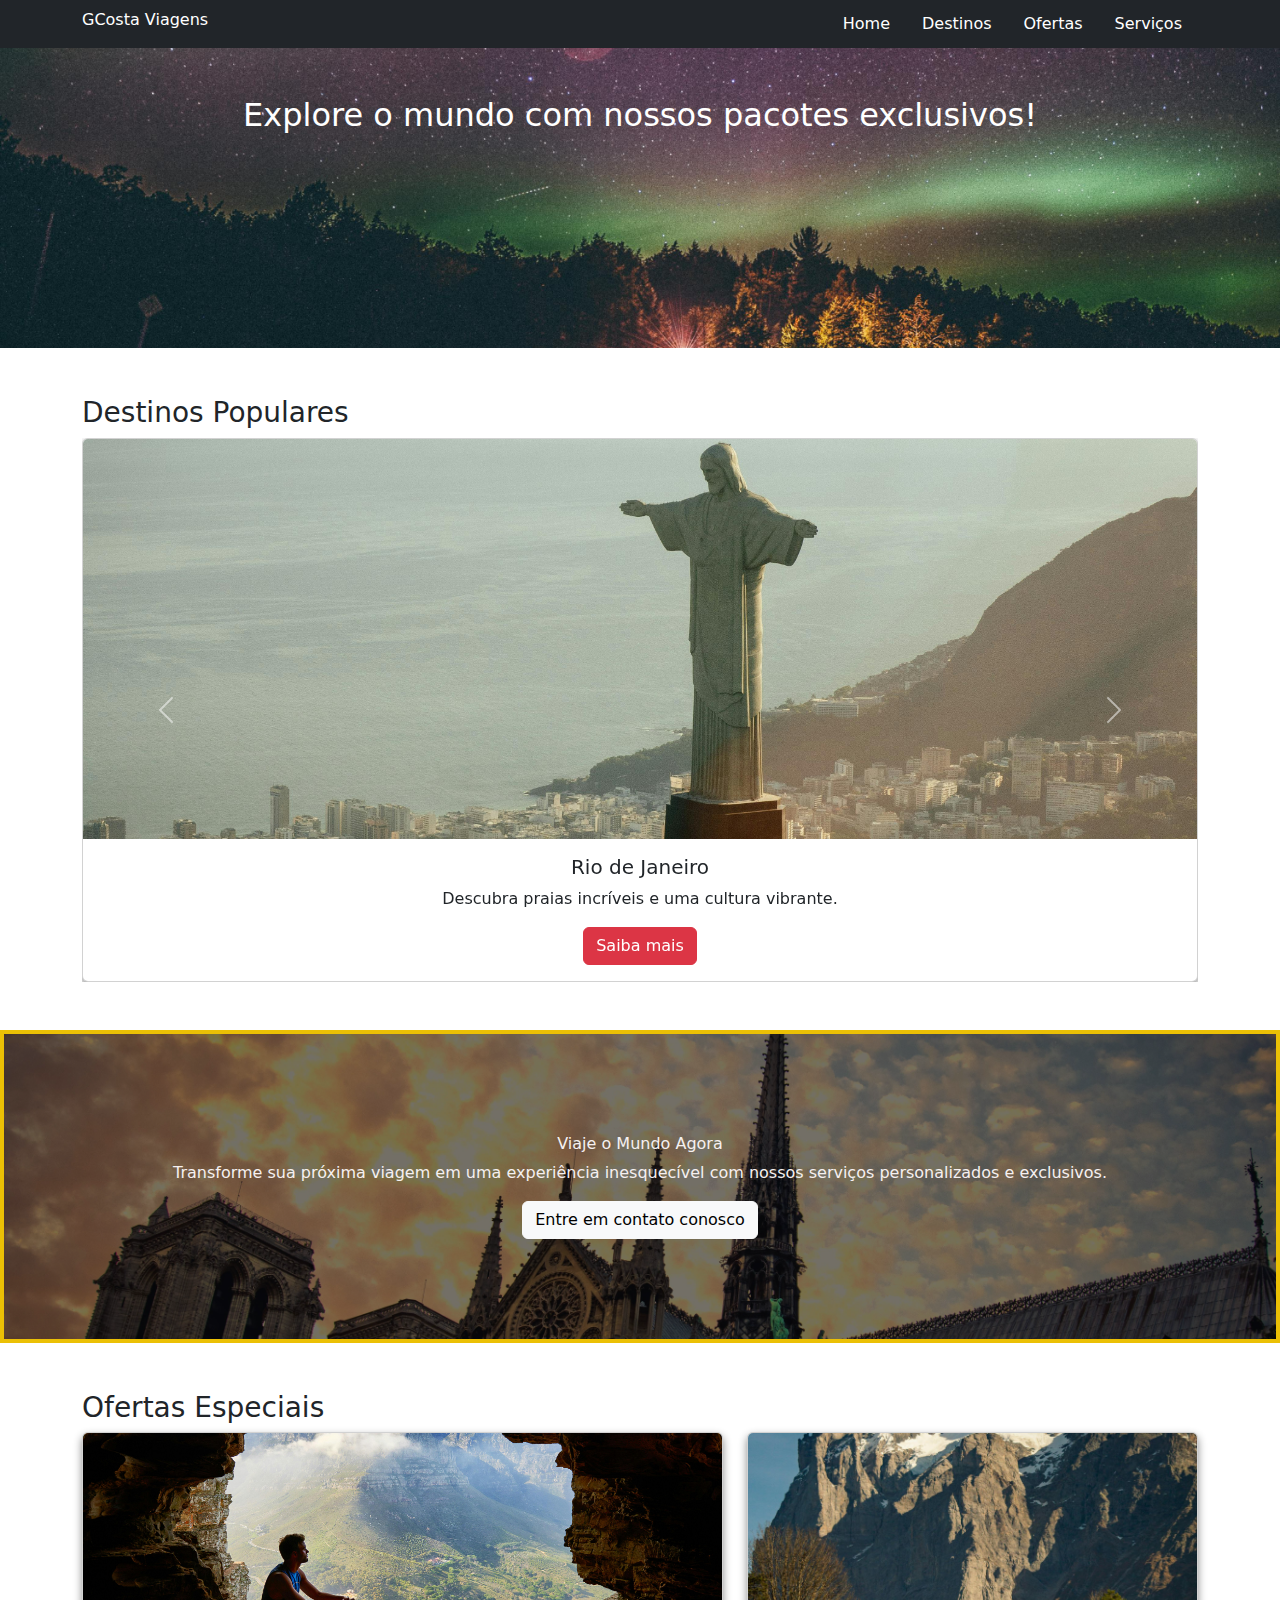
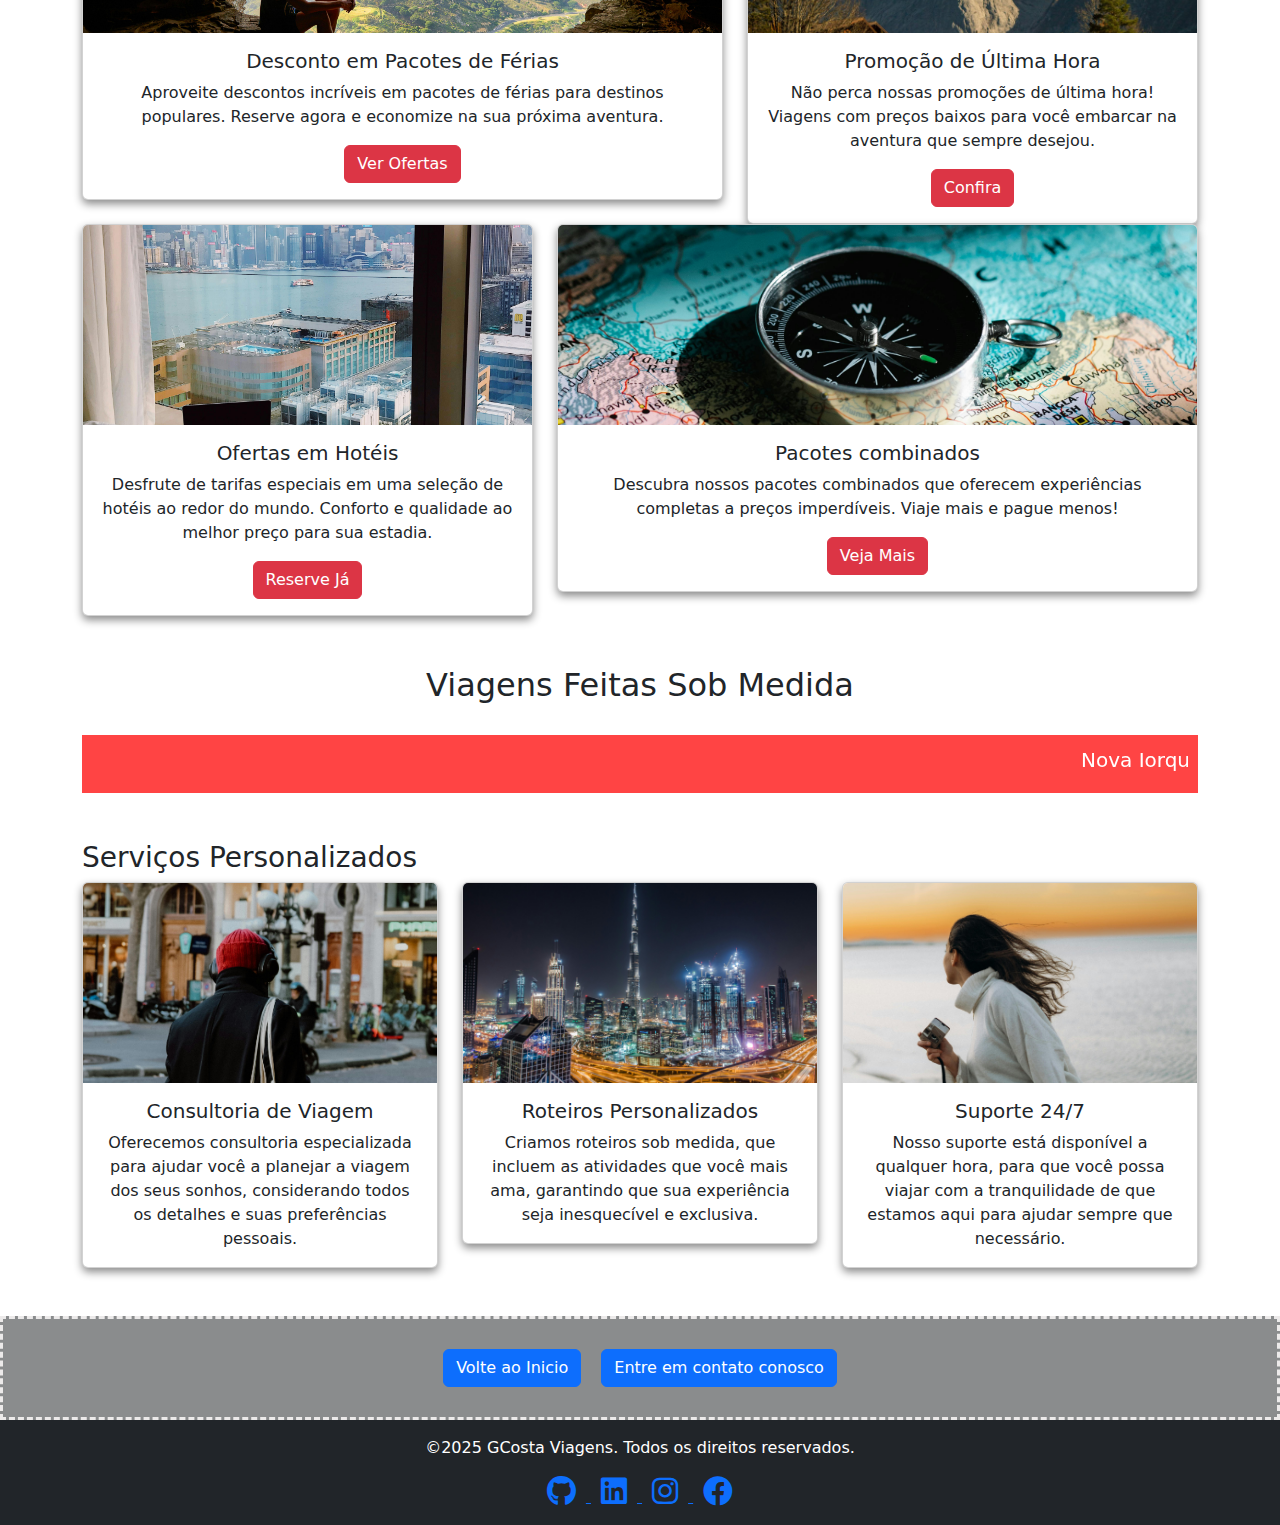
==== index.html @ 27de22e7 "publicando projeto" ====
<!DOCTYPE html>
<html lang="pt-BR">
  <head>
    <meta charset="UTF-8" />
    <meta name="viewport" content="width=device-width, initial-scale=1.0" />
    <meta name="description" content="GCosta Viagens - Descubra destinos incríveis com pacotes personalizados e ofertas exclusivas.">
    <title>GCosta Viagens</title>
    
    <link rel="stylesheet" href="styles.css" />
    <link
      href="https://cdn.jsdelivr.net/npm/bootstrap@5.3.3/dist/css/bootstrap.min.css"
      rel="stylesheet"
      integrity="sha384-QWTKZyjpPEjISv5WaRU9OFeRpok6YctnYmDr5pNlyT2bRjXh0JMhjY6hW+ALEwIH"
      crossorigin="anonymous"
    />
    <link
      rel="stylesheet"
      href="https://cdnjs.cloudflare.com/ajax/libs/font-awesome/6.0.0-beta3/css/all.min.css"
    />
    <script
      src="https://cdn.jsdelivr.net/npm/bootstrap@5.3.3/dist/js/bootstrap.bundle.min.js"
      integrity="sha384-YvpcrYf0tY3lHB60NNkmXc5s9fDVZLESaAA55NDzOxhy9GkcIdslK1eN7N6jIeHz"
      crossorigin="anonymous"
    ></script>
  </head>

  <body>
    <header class="bg-dark text-white p-1">
      <div class="container d-flex justify-content-between align-items-center">
        <h1>GCosta Viagens</h1>
        <nav>
          <ul class="nav">
            <li class="nav-item">
              <a class="nav-link text-white" href="#hero">Home</a>
            </li>
            <li class="nav-item">
              <a class="nav-link text-white" href="#destinos">Destinos</a>
            </li>
            <li class="nav-item">
              <a class="nav-link text-white" href="#ofertas">Ofertas</a>
            </li>
            <li class="nav-item">
              <a class="nav-link text-white" href="#servicos">Serviços</a>
            </li>
          </ul>
        </nav>
      </div>
    </header>

    <main>
      <section class="banner text-center text-white bg-dark p-5" id="hero">
        <h2>Explore o mundo com nossos pacotes exclusivos!</h2>
      </section>
      <section class="container my-5" id="destinos" >
        <h3>Destinos Populares</h3>
        <div
          id="carouselExample"
          class="carousel slide"
          data-bs-ride="carousel"
        >
          <div class="carousel-inner">
            <div class="carousel-item active">
              <div class="card">
                <img
                  src="img/rio.jpg"
                  class="card-img-top"
                  alt="Imagem do destino"
                />
                <div class="card-body">
                  <h5 class="card-title">Rio de Janeiro</h5>
                  <p class="card-text">
                    Descubra praias incríveis e uma cultura vibrante.
                  </p>
                  <a href="#" class="btn btn-danger">Saiba mais</a>
                </div>
              </div>
            </div>
            <div class="carousel-item">
              <div class="card">
                <img
                  src="img/torreEiffel.jpg"
                  class="card-img-top"
                  alt="Imagem do destino"
                />
                <div class="card-body">
                  <h5 class="card-title">Paris</h5>
                  <p class="card-text">
                    Descubra os encantos da cidade dos namorados.
                  </p>
                  <a href="#" class="btn btn-danger">Saiba mais</a>
                </div>
              </div>
            </div>
            <div class="carousel-item">
              <div class="card">
                <img
                  src="img/porto.jpg"
                  class="card-img-top"
                  alt="Imagem do destino"
                />
                <div class="card-body">
                  <h5 class="card-title">Porto</h5>
                  <p class="card-text">A mais famosa cidade de Portugal.</p>
                  <a href="#" class="btn btn-danger">Saiba mais</a>
                </div>
              </div>
            </div>
          </div>
          <button
            class="carousel-control-prev"
            type="button"
            data-bs-target="#carouselExample"
            data-bs-slide="prev"
          >
            <span class="carousel-control-prev-icon" aria-hidden="true"></span>
            <span class="visually-hidden">Previous</span>
          </button>
          <button
            class="carousel-control-next"
            type="button"
            data-bs-target="#carouselExample"
            data-bs-slide="next"
          >
            <span class="carousel-control-next-icon" aria-hidden="true"></span>
            <span class="visually-hidden">Next</span>
          </button>
        </div>
      </section>

    <header class="hero">
        <div class="container">
            <h1>Viaje o Mundo Agora</h1>
            <p>Transforme sua próxima viagem em uma experiência inesquecível com nossos serviços personalizados e exclusivos.</p>
            <a href="https://wa.me/5524988362454" target="_blank" class="btn btn-light">Entre em contato conosco</a>
        </div>
    </header>

    <section class="container my-5" id="ofertas">
      <h3>Ofertas Especiais</h3>
      <div class="row">
        <div class="col-md-7">
          <div class="card">
            <img src="img/desconto.jpg" class="card-img-top" alt="Pacote de Férias">
            <div class="card-body">
              <h5 class="card-title">Desconto em Pacotes de Férias</h5>
              <p class="card-text">Aproveite descontos incríveis em pacotes de férias para destinos populares. Reserve agora e economize na sua próxima aventura.</p>
              <a href="#" class="btn btn-danger">Ver Ofertas</a>
            </div>
          </div>
        </div>
        <div class="col-md-5">
          <div class="card">
            <img src="img/promocao.jpg" class="card-img-top" alt="Promoção de Última Hora">
            <div class="card-body">
              <h5 class="card-title">Promoção de Última Hora</h5>
              <p class="card-text">Não perca nossas promoções de última hora! Viagens com preços baixos para você embarcar na aventura que sempre desejou.</p>
              <a href="#" class="btn btn-danger">Confira</a>
            </div>
          </div>
        </div>
        <div class="col-md-5">
          <div class="card">
            <img src="img/hotel.jpg" class="card-img-top" alt="Ofertas em Hotéis">
            <div class="card-body">
              <h5 class="card-title">Ofertas em Hotéis</h5>
              <p class="card-text">Desfrute de tarifas especiais em uma seleção de hotéis ao redor do mundo. Conforto e qualidade ao melhor preço para sua estadia.</p>
              <a href="#" class="btn btn-danger">Reserve Já</a>
            </div>
          </div>
        </div>
        <div class="col-md-7">
          <div class="card">
            <img src="img/pacotes.jpg" class="card-img-top" alt="Pacotes combinados">
            <div class="card-body">
              <h5 class="card-title">Pacotes combinados</h5>
              <p class="card-text">Descubra nossos pacotes combinados que oferecem experiências completas a preços imperdíveis. Viaje mais e pague menos!</p>
              <a href="#" class="btn btn-danger">Veja Mais</a>
            </div>
          </div>
        </div>
      </div>
    </section>


    <section class="container">
      <h2 class="section-title">Viagens Feitas Sob Medida</h2>
      <div class="red-banner">
        <marquee behavior="scroll" direction="left">
          Nova Iorque | Paris | Tóquio | Sydney | Londres | Rio de Janeiro | Roma | Barcelona  | Boston | Los Angeles  |    Nova Iorque | Paris | Tóquio | Sydney | Londres | Rio de Janeiro | Roma | Barcelona  | Boston | Los Angeles
        </marquee>
      </div>
    </section>
    
    <section class="container my-5" id="servicos">
        <h3>Serviços Personalizados</h3>

        <div class="row">
          <div class="col-md-4">
            <div class="card">
              <img
                src="img/consultoriaViagem.jpg"
                class="card-img-top"
                alt="Consultoria de Viagem"
              />
              <div class="card-body">
                <h5 class="card-title">Consultoria de Viagem</h5>
                <p class="card-text">
                  Oferecemos consultoria especializada para ajudar você a
                  planejar a viagem dos seus sonhos, considerando todos os
                  detalhes e suas preferências pessoais.
                </p>
              </div>
            </div>
          </div>
          <div class="col-md-4">
            <div class="card">
              <img
                src="img/roteiros.jpg"
                class="card-img-top"
                alt="Roteiros Personalizados"
              />
              <div class="card-body">
                <h5 class="card-title">Roteiros Personalizados</h5>
                <p class="card-text">
                  Criamos roteiros sob medida, que incluem as atividades que
                  você mais ama, garantindo que sua experiência seja
                  inesquecível e exclusiva.
                </p>
              </div>
            </div>
          </div>
          <div class="col-md-4">
            <div class="card">
              <img
                src="img/suporte.jpg"
                class="card-img-top"
                alt="Suporte 24/7"
              />
              <div class="card-body">
                <h5 class="card-title">Suporte 24/7</h5>
                <p class="card-text">
                  Nosso suporte está disponível a qualquer hora, para que você
                  possa viajar com a tranquilidade de que estamos aqui para
                  ajudar sempre que necessário.
                </p>
              </div>
            </div>
          </div>
        </div>
      </section>
      <section>
        <div class="final">
          <div class="button">
            <a href="#hero" class="btn btn-primary">Volte ao Inicio</a>
          </div>
          <div class="button">
            <a href="https://wa.me/5524988362454" target="_blank" class="btn btn-primary">Entre em contato conosco</a>
          </div>
      </div>
      </section>
    </main>
    <footer class="bg-dark text-white text-center p-3">
      <p> &copy;2025 GCosta Viagens. Todos os direitos reservados.</p>
      
      <a href="https://github.com/GeisilaCosta" target="_blank">
          <i class="fab fa-github" style="font-size: 30px; margin: 0 10px;"></i>
      </a>

      <a href="https://www.linkedin.com/in/geisila-silva-da-costa-0089a3177" target="_blank">
          <i class="fab fa-linkedin" style="font-size: 30px; margin: 0 10px;"></i>
      </a>

      <a href="https://www.instagram.com/geisilasilvadacosta" target="_blank">
          <i class="fab fa-instagram" style="font-size: 30px; margin: 0 10px;"></i>
      </a>
  
      <a href="https://www.facebook.com/geisila.silvadacosta" target="_blank">
          <i class="fab fa-facebook" style="font-size: 30px; margin: 0 10px;"></i>
      </a>
    </footer>
  </body>
</html>
---- styles.css ----
body {
  font-family: Arial, sans-serif;
}

header h1 {
  font-size: 1rem;
}

.banner {
  background: url("img/banner.jpg") center/cover no-repeat;
  height: 300px;
}

.card {
  box-shadow: 0 4px 8px rgba(0, 0, 0, 0.459);
  transition: transform 0.2s;
  text-align: center;
}

.card:hover {
  transform: scale(1.05);
}


.hero {
  position: relative;
  background-image: url('img/hero.jpg');
  background-size: cover;
  background-position: center;
  border: 4px solid rgb(235, 192, 5);
  color: rgb(245, 240, 240);
  text-align: center;
  padding: 100px 0;
}

.hero::before {
  content: '';
  position: absolute;
  top: 0;
  left: 0;
  right: 0;
  bottom: 0;
  background-color: rgba(0, 0, 0, 0.5); /* Ajuste a opacidade aqui */
  z-index: 1; /* Coloca o overlay atrás do texto */
}

.hero h1, .hero p, .hero a {
  position: relative; 
  z-index: 2; 
}
.section-title {
  margin: 50px 0 30px;
  text-align: center;
}
.card img {
  height: 200px;
  object-fit: cover;
}

.carousel-inner img {
  height: 400px;
  object-fit: cover;
  
}

.red-banner {
  background-color: rgba(255, 0, 0, 0.733);
  color: white;
  padding: 10px;
  font-size: 20px;
  text-align: center;
}

.final {
  display: flex;
  justify-content: center;
  align-items: center;
  background-color: #8a8c8d;
  padding: 20px;
  text-align: center;
  align-items: center;
  border-style: dashed;
  border-color: rgb(236, 234, 234);
}

.button {
  margin: 10px;
}
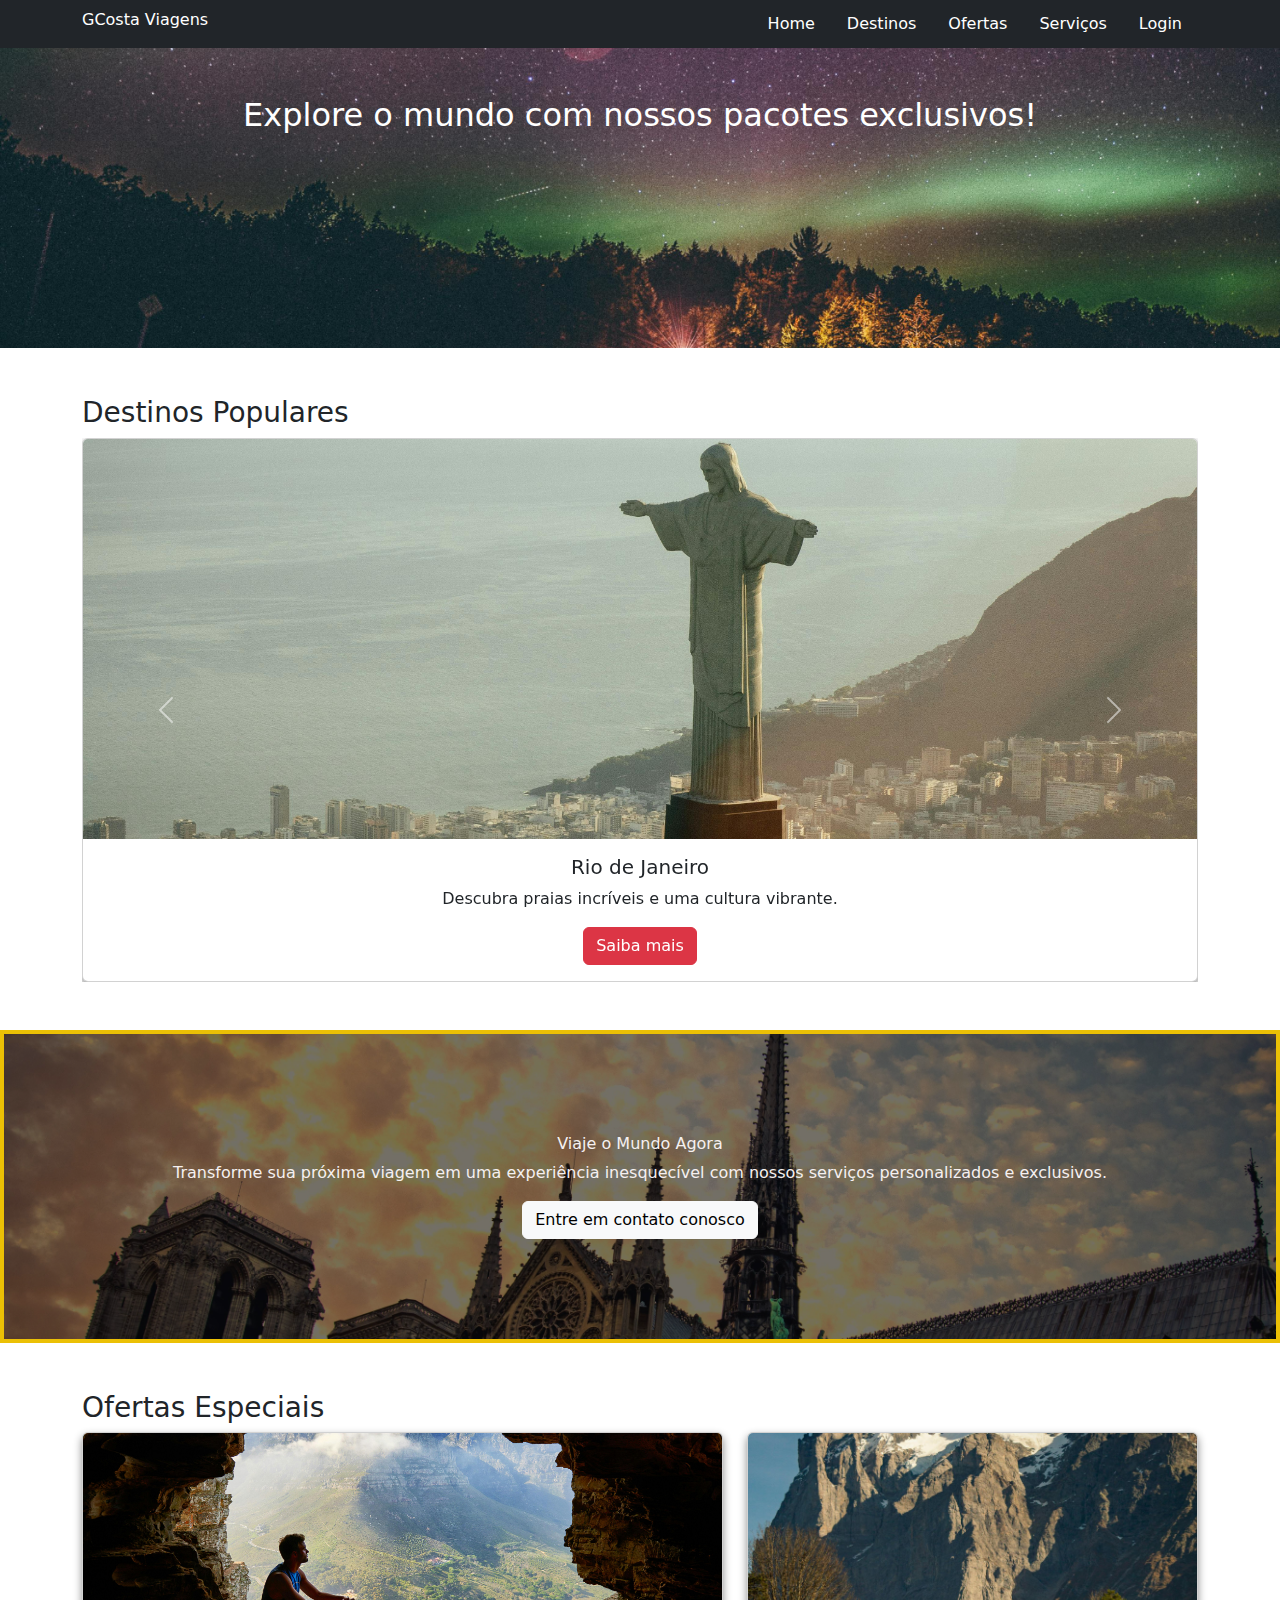
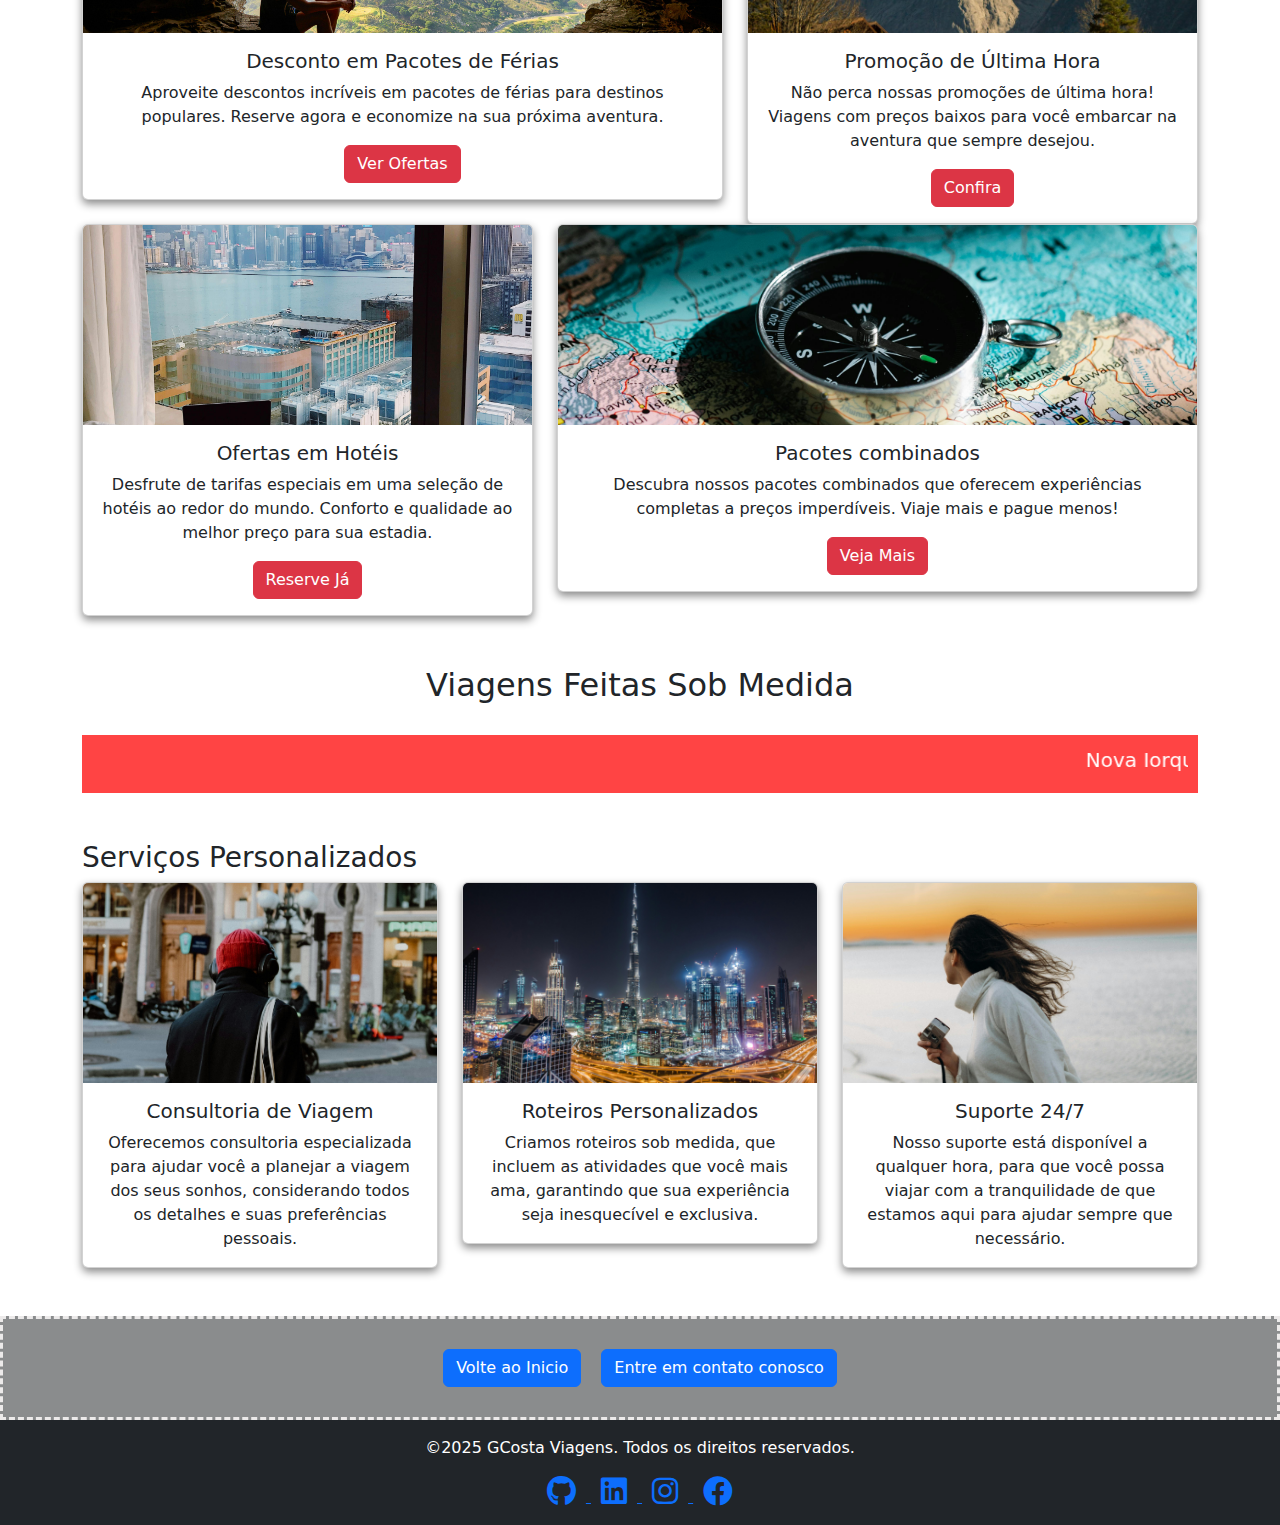
==== commit 1911e32b: "banco de dados e construcao da pagina de login" ====
--- a/index.html
+++ b/index.html
@@ -42,6 +42,9 @@
             <li class="nav-item">
               <a class="nav-link text-white" href="#servicos">Serviços</a>
             </li>
+            <li class="nav-item">
+              <a class="nav-link text-white" href="login.html" target="_blank">Login</a>
+            </li>
           </ul>
         </nav>
       </div>
